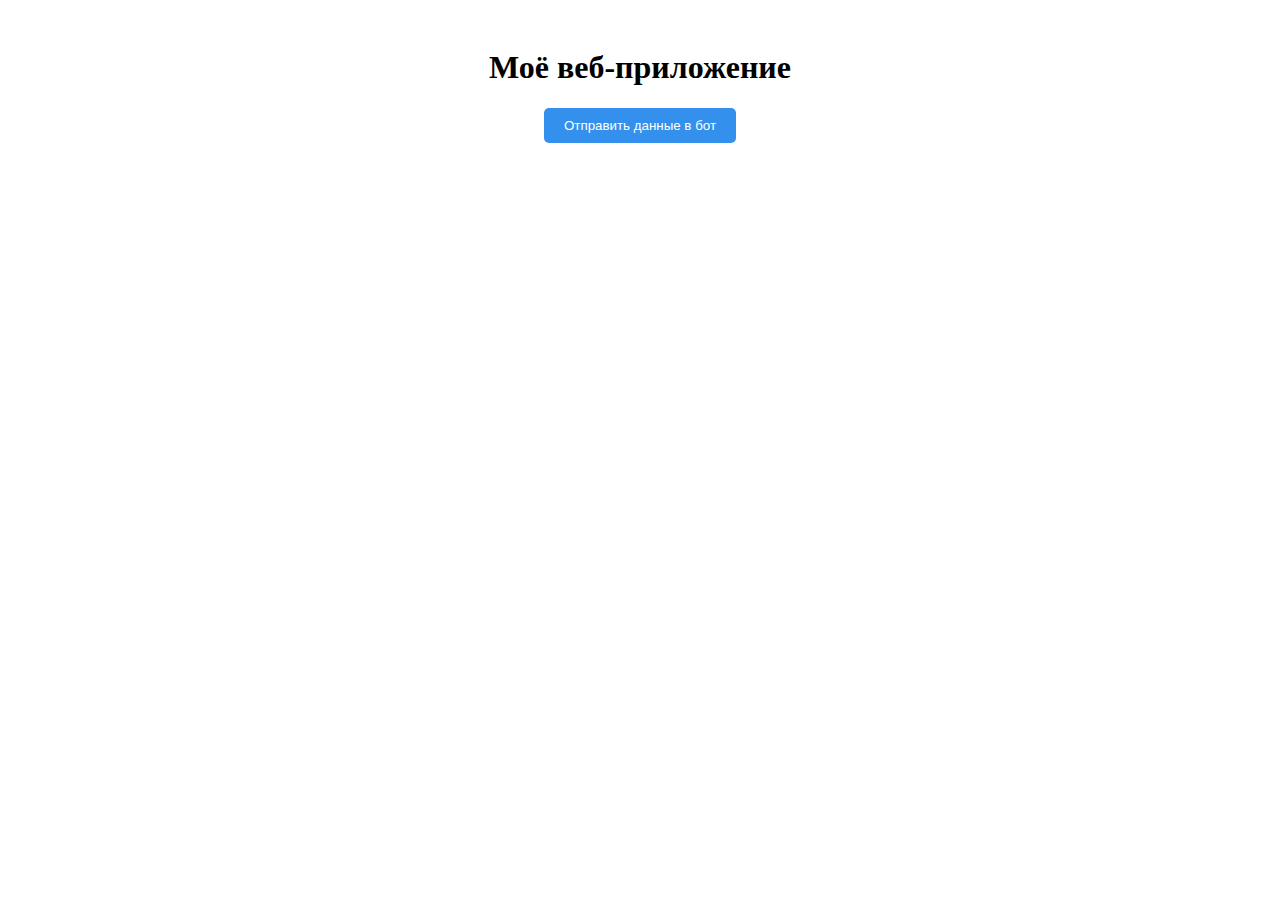
==== web/index.html @ 593a7fbb "first commit" ====
<!DOCTYPE html>
<html>
<head>
    <meta charset="UTF-8">
    <title>Telegram WebApp</title>
    <meta name="viewport" content="width=device-width, initial-scale=1.0">
    <script src="https://telegram.org/js/telegram-web-app.js"></script>
    <link rel="stylesheet" href="static/css/style.css">
</head>
<body>
    <div class="container">
        <h1>Моё веб-приложение</h1>
        <button onclick="sendDataToBot()">Отправить данные в бот</button>
    </div>
    <script src="static/js/app.js"></script>
</body>
</html>
---- web/static/css/style.css ----
.container {
    padding: 20px;
    text-align: center;
}

button {
    padding: 10px 20px;
    background-color: #3390ec;
    color: white;
    border: none;
    border-radius: 5px;
    cursor: pointer;
}
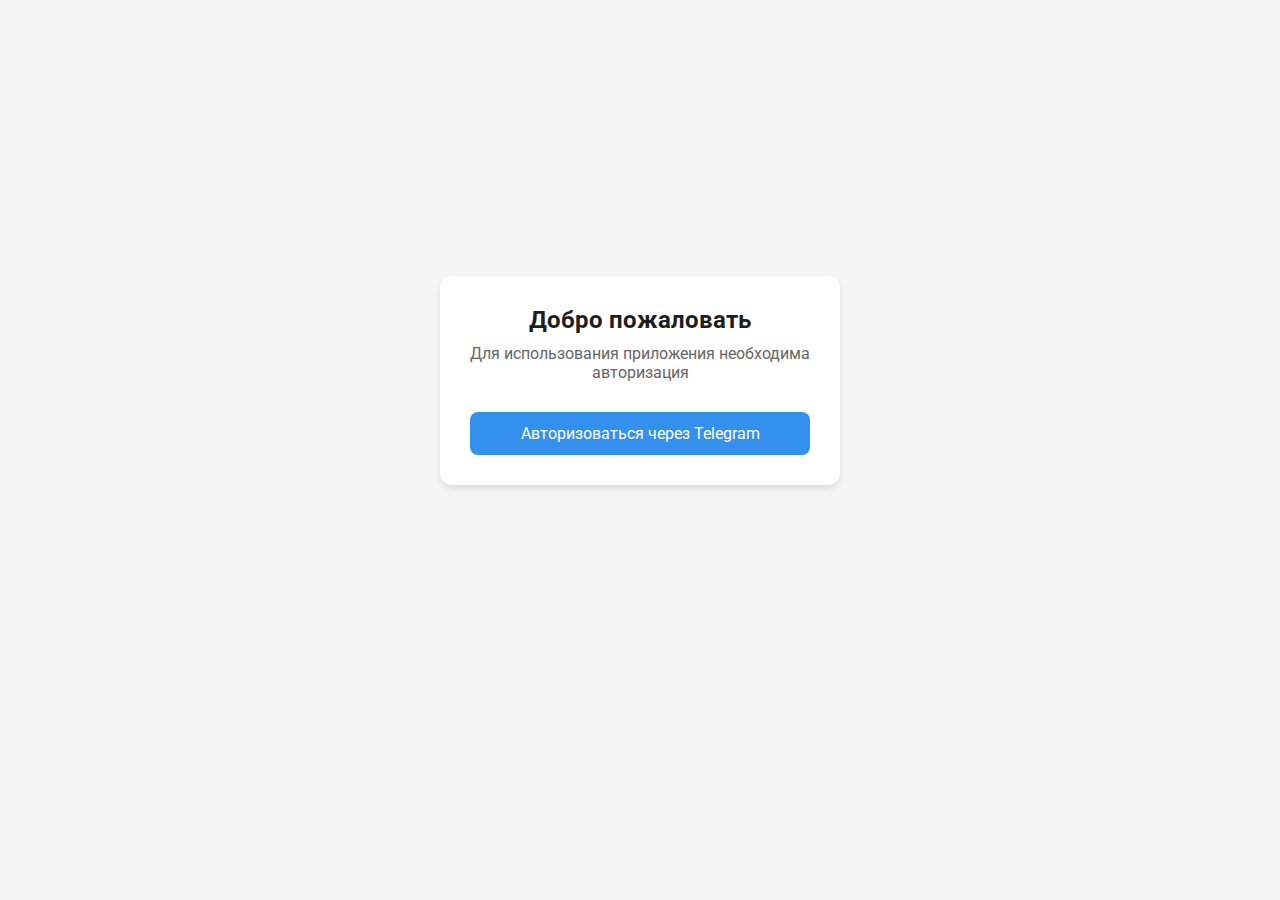
==== commit 64de5396: "Обновлен дизайн и добавлена авторизация" ====
--- a/web/index.html
+++ b/web/index.html
@@ -1,16 +1,48 @@
 <!DOCTYPE html>
-<html>
+<html lang="ru">
 <head>
     <meta charset="UTF-8">
+    <meta name="viewport" content="width=device-width, initial-scale=1.0">
     <title>Telegram WebApp</title>
-    <meta name="viewport" content="width=device-width, initial-scale=1.0">
     <script src="https://telegram.org/js/telegram-web-app.js"></script>
     <link rel="stylesheet" href="static/css/style.css">
+    <link href="https://fonts.googleapis.com/css2?family=Roboto:wght@300;400;500;700&display=swap" rel="stylesheet">
 </head>
 <body>
-    <div class="container">
-        <h1>Моё веб-приложение</h1>
-        <button onclick="sendDataToBot()">Отправить данные в бот</button>
+    <div class="app">
+        <div class="auth-container" id="authContainer">
+            <div class="auth-card">
+                <div class="profile-info" id="profileInfo" style="display: none;">
+                    <div class="avatar" id="userAvatar"></div>
+                    <h2 id="userName">Имя пользователя</h2>
+                    <p id="userStatus">Авторизован</p>
+                </div>
+                <div class="welcome-text" id="welcomeText">
+                    <h1>Добро пожаловать</h1>
+                    <p>Для использования приложения необходима авторизация</p>
+                </div>
+                <button class="auth-button" id="authButton">
+                    Авторизоваться через Telegram
+                </button>
+            </div>
+        </div>
+
+        <div class="main-content" id="mainContent" style="display: none;">
+            <!-- Здесь будет основной контент приложения -->
+            <div class="dashboard">
+                <h2>Панель управления</h2>
+                <div class="dashboard-cards">
+                    <div class="card">
+                        <h3>Карточка 1</h3>
+                        <p>Описание карточки</p>
+                    </div>
+                    <div class="card">
+                        <h3>Карточка 2</h3>
+                        <p>Описание карточки</p>
+                    </div>
+                </div>
+            </div>
+        </div>
     </div>
     <script src="static/js/app.js"></script>
 </body>
--- a/web/static/css/style.css
+++ b/web/static/css/style.css
@@ -1,13 +1,131 @@
-.container {
-    padding: 20px;
-    text-align: center;
+:root {
+    --primary-color: #3390ec;
+    --secondary-color: #2481db;
+    --background-color: #f5f5f5;
+    --card-background: #ffffff;
+    --text-color: #1e1e1e;
+    --shadow: 0 4px 6px rgba(0, 0, 0, 0.1);
 }
 
-button {
-    padding: 10px 20px;
-    background-color: #3390ec;
+* {
+    margin: 0;
+    padding: 0;
+    box-sizing: border-box;
+    font-family: 'Roboto', sans-serif;
+}
+
+body {
+    background-color: var(--background-color);
+    color: var(--text-color);
+}
+
+.app {
+    min-height: 100vh;
+    padding: 20px;
+}
+
+.auth-container {
+    display: flex;
+    justify-content: center;
+    align-items: center;
+    min-height: 80vh;
+}
+
+.auth-card {
+    background: var(--card-background);
+    padding: 30px;
+    border-radius: 12px;
+    box-shadow: var(--shadow);
+    text-align: center;
+    max-width: 400px;
+    width: 100%;
+}
+
+.profile-info {
+    margin-bottom: 20px;
+}
+
+.avatar {
+    width: 80px;
+    height: 80px;
+    border-radius: 50%;
+    background-color: #e0e0e0;
+    margin: 0 auto 15px;
+    overflow: hidden;
+}
+
+.avatar img {
+    width: 100%;
+    height: 100%;
+    object-fit: cover;
+}
+
+.welcome-text {
+    margin-bottom: 30px;
+}
+
+.welcome-text h1 {
+    font-size: 24px;
+    margin-bottom: 10px;
+}
+
+.welcome-text p {
+    color: #666;
+    font-size: 16px;
+}
+
+.auth-button {
+    background-color: var(--primary-color);
     color: white;
     border: none;
-    border-radius: 5px;
+    padding: 12px 24px;
+    border-radius: 8px;
+    font-size: 16px;
     cursor: pointer;
+    transition: background-color 0.3s;
+    width: 100%;
+}
+
+.auth-button:hover {
+    background-color: var(--secondary-color);
+}
+
+.main-content {
+    max-width: 1200px;
+    margin: 0 auto;
+    padding: 20px;
+}
+
+.dashboard {
+    background: var(--card-background);
+    padding: 20px;
+    border-radius: 12px;
+    box-shadow: var(--shadow);
+}
+
+.dashboard h2 {
+    margin-bottom: 20px;
+}
+
+.dashboard-cards {
+    display: grid;
+    grid-template-columns: repeat(auto-fit, minmax(250px, 1fr));
+    gap: 20px;
+}
+
+.card {
+    background: var(--card-background);
+    padding: 20px;
+    border-radius: 8px;
+    box-shadow: var(--shadow);
+}
+
+.card h3 {
+    margin-bottom: 10px;
+}
+
+@media (max-width: 768px) {
+    .auth-card {
+        margin: 20px;
+    }
 } 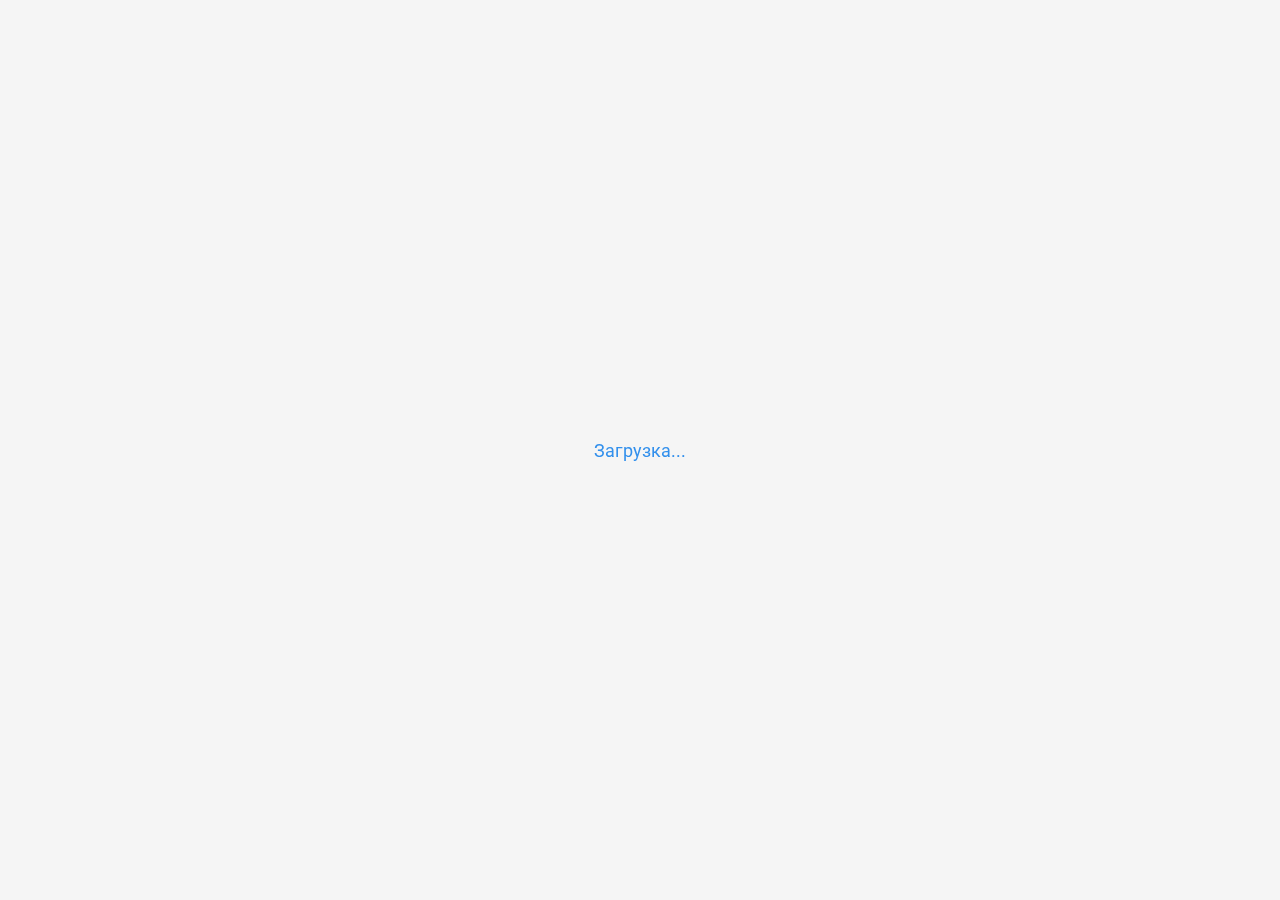
==== commit 3ae42df2: "Обновлен дизайн веб-приложения, добавлена обработка ошибок и индикатор загрузки" ====
--- a/web/index.html
+++ b/web/index.html
@@ -9,7 +9,9 @@
     <link href="https://fonts.googleapis.com/css2?family=Roboto:wght@300;400;500;700&display=swap" rel="stylesheet">
 </head>
 <body>
-    <div class="app">
+    <div id="loading">Загрузка...</div>
+
+    <div class="app" style="display: none;" id="app">
         <div class="auth-container" id="authContainer">
             <div class="auth-card">
                 <div class="profile-info" id="profileInfo" style="display: none;">
@@ -28,7 +30,6 @@
         </div>
 
         <div class="main-content" id="mainContent" style="display: none;">
-            <!-- Здесь будет основной контент приложения -->
             <div class="dashboard">
                 <h2>Панель управления</h2>
                 <div class="dashboard-cards">
--- a/web/static/css/style.css
+++ b/web/static/css/style.css
@@ -1,3 +1,13 @@
+/* Добавим стиль для загрузки */
+#loading {
+    position: fixed;
+    top: 50%;
+    left: 50%;
+    transform: translate(-50%, -50%);
+    font-size: 18px;
+    color: var(--primary-color);
+}
+
 :root {
     --primary-color: #3390ec;
     --secondary-color: #2481db;
